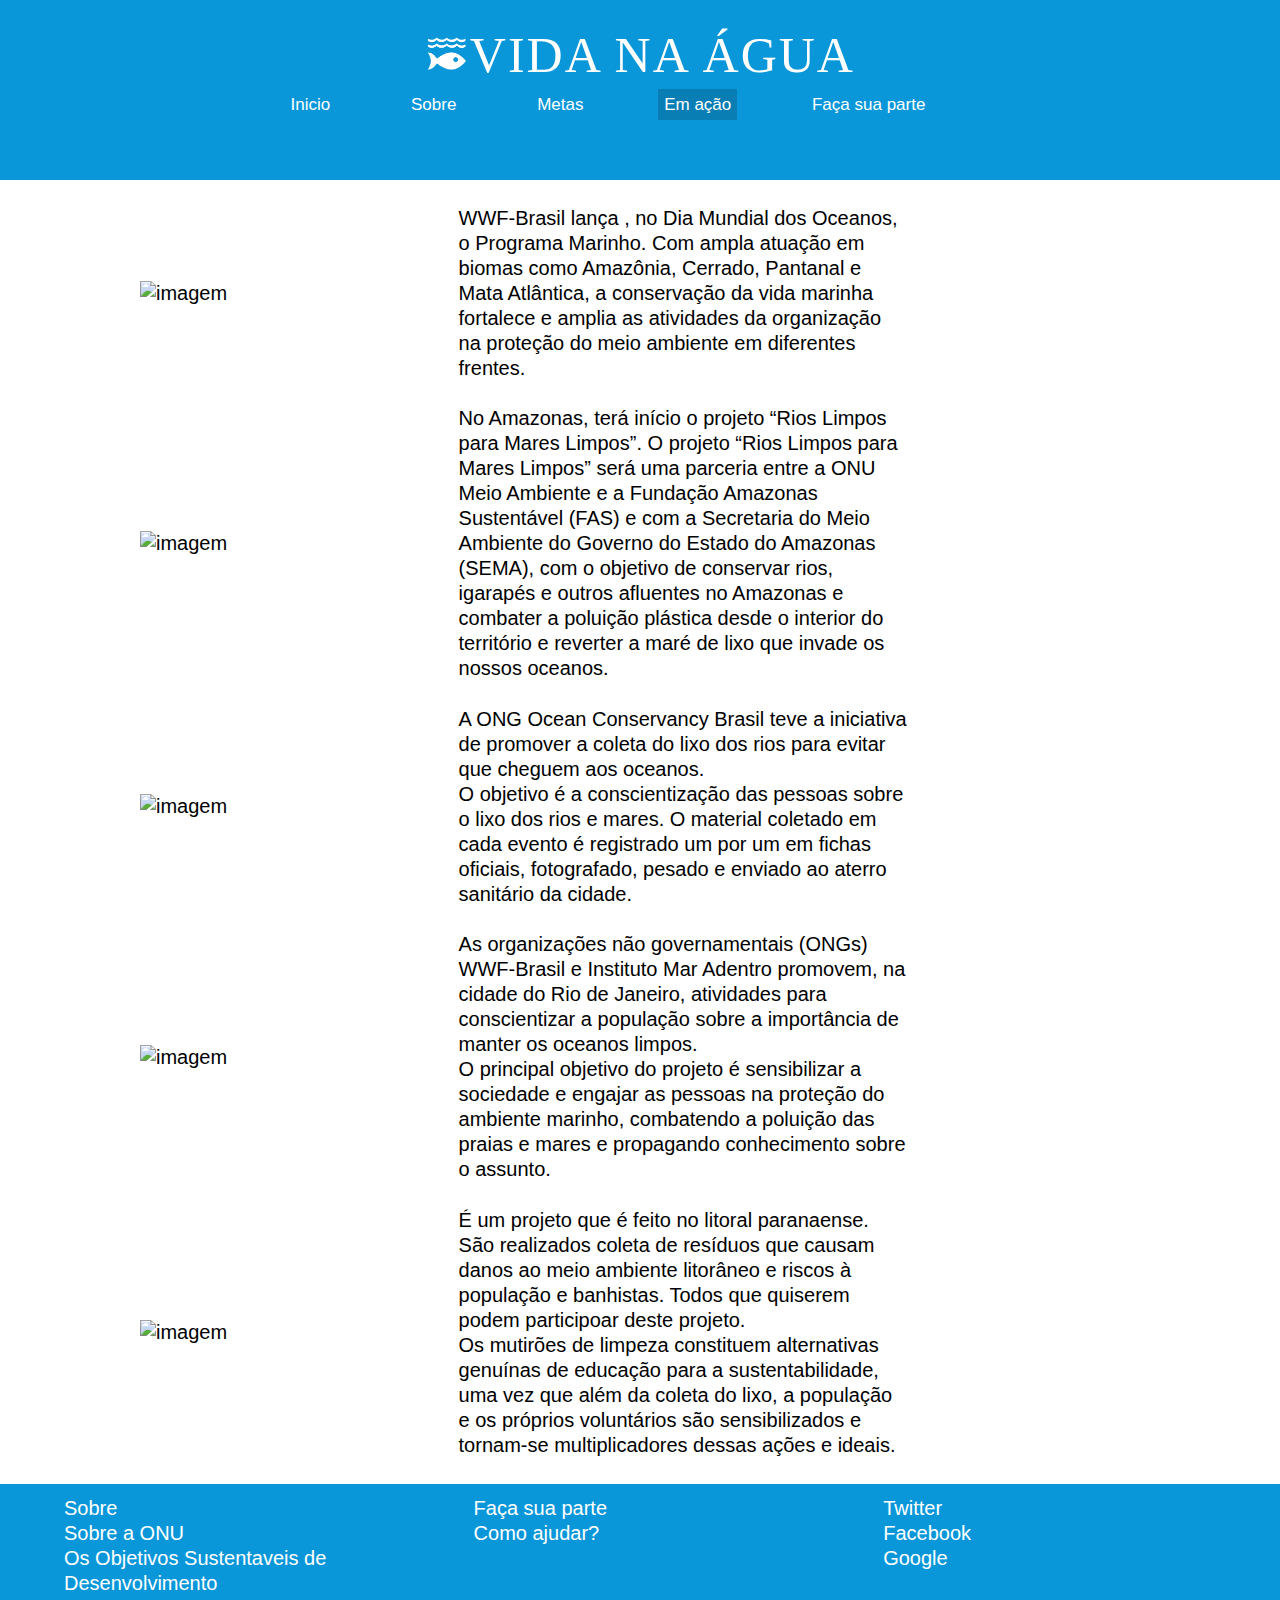
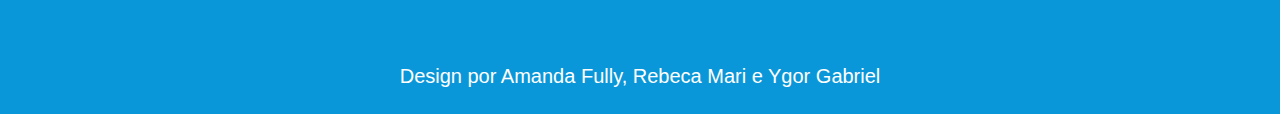
==== trabalho/em-acao.html @ 9d88c1c8 "Add files via upload" ====
<!DOCTYPE html>

<html>
	<head>
		<meta charset="utf8">
		<title>Vida na Água | Em Ação</title>
		<link rel="stylesheet" type="text/css" href="./css/reset.css">
		<link rel="stylesheet" type="text/css" href="./css/estilos.css">
		<link rel="stylesheet" type="text/css" href="./css/em-acao.css">
	</head>
	<body>
		<header>
			<h1><img id="logo" src="./img/peixe.png">Vida na água</h1>
			<nav class="menu">
				<ul>
					<li><a href="index.html">Inicio</a></li>
					<li><a href="sobre.html">Sobre</a></li>
					<li><a href="metas.html">Metas</a></li>
					<li id="ativado"><a href="em-acao.html">Em ação</a></li>
					<li><a href="faca-sua-parte.html">Faça sua parte</a></li>
				</ul>
			</nav>
		</header>
		
		<div class="conteudo">
			<img src="" alt="imagem">
			<p>WWF-Brasil lança , no Dia Mundial dos Oceanos, o Programa Marinho. Com ampla atuação em biomas como Amazônia, Cerrado, Pantanal e Mata Atlântica, a conservação da vida marinha fortalece e amplia as atividades da organização na proteção do meio ambiente em diferentes frentes.</p>
		</div>
		<div class="conteudo">
			<img src="" alt="imagem">
			<p>No Amazonas, terá início o projeto “Rios Limpos para Mares Limpos”. O projeto “Rios Limpos para Mares Limpos” será uma parceria entre a ONU Meio Ambiente e a Fundação Amazonas Sustentável (FAS) e com a Secretaria do Meio Ambiente do Governo do Estado do Amazonas (SEMA), com o objetivo de conservar  rios, igarapés e outros afluentes no Amazonas e combater a poluição plástica desde o interior do território e reverter a maré de lixo que invade os nossos oceanos.</p>
		</div>
		<div class="conteudo">
			<img src="" alt="imagem">
			<p>A ONG Ocean Conservancy Brasil teve a  iniciativa de promover a coleta do lixo dos rios para evitar que cheguem aos oceanos.</br>O objetivo é a conscientização das pessoas sobre o lixo dos rios e mares. O material coletado em cada evento é registrado um por um em fichas oficiais, fotografado, pesado e enviado ao aterro sanitário da cidade.</p>
		</div>
		<div class="conteudo">
			<img src="" alt="imagem">
			<p>As organizações não governamentais (ONGs) WWF-Brasil e Instituto Mar Adentro promovem,  na cidade do Rio de Janeiro, atividades para conscientizar a população sobre a importância de manter os oceanos limpos.</br>O principal objetivo do projeto é sensibilizar a sociedade e engajar as pessoas na proteção do ambiente marinho, combatendo a poluição das praias e mares e propagando conhecimento sobre o assunto.</p>
		</div>
		<div class="conteudo">
			<img src="" alt="imagem">
			<p>É um projeto que é feito no litoral paranaense. São realizados coleta de resíduos que causam danos ao meio ambiente litorâneo e riscos à população e banhistas. Todos que quiserem podem participoar deste projeto.</br>Os mutirões de limpeza constituem alternativas genuínas de educação para a sustentabilidade, uma vez que além da coleta do lixo, a população e os próprios voluntários são sensibilizados e tornam-se multiplicadores dessas ações e ideais. </p>
		</div>
		
		<footer>
			<div>
				<h4>Sobre</h4>
				<ul>
					<li><a href="#">Sobre a ONU</a></li>
					<li><a href="#">Os Objetivos Sustentaveis de Desenvolvimento</a></li>
				</ul>
			</div>
			
			<div>
				<h4>Faça sua parte</h4>
				<a href="faca-sua-parte.html">Como ajudar?</a>
			</div>
			
			<div>
				<ul>
					<li><a href="#"><img src="" alt="">Twitter</a></li>
					<li><a href="#"><img src="" alt="">Facebook</a></li>
					<li><a href="#"><img src="" alt="">Google</a></li>
				</ul>
			</div>
		</footer>
		<div class="criacao">
			<p> Design por Amanda Fully, Rebeca Mari e Ygor Gabriel</p>
		</div>
	</body>
</html>
---- trabalho/css/estilos.css ----
body,div,img{
	font-family: Arial, sans-serif;
	font-size: 20px;
	line-height: 25px;
}

header{
	text-align: center;
	width: 100%;
	height: 180px;
	background-color: #0a97d9;
	color: #ffffff;
}

header h1{
	position: relative;
	top: 20%;
	font-family: Haettenschweiler;
	letter-spacing: 2px;
	font-size: 50px;
	text-transform: uppercase;
	display: flex;
	align-items: center;
	justify-content: center;
	margin: 0 auto;
}

#logo{
	height: 38px;
	margin-right: 2px;
}

.menu{
	position: relative;
	top: 30%;
	font-size: 17px;
}

.menu li{
	display: inline;
	padding: 6px;
	margin-right: 5%;
}

.menu a{
	text-decoration: none;
	color: #ffffff;
}

#ativado{
	background-color: #087eb5;
}

h2{
	margin-left: auto;
	margin-right: auto;
	width: 50%;
	font-size: 22px;
	text-transform: uppercase;
	font-weight: bolder;
}

h3{
	font-size: 20px;
	text-transform: uppercase;
	margin-top: 10px;
	font-weight: bolder;
}

footer{
	background-color: #0a97d9;
	color: #ffffff;
	height: 180px;
}

footer div{
	width: 25%;
	height: 100px;
	float: left;
	padding-left: 5%;
	padding-right: 2%;
	padding-top: 1%;
}

footer a{
	text-decoration: none;
	color: #ffffff;
}

.criacao{
	text-align: center;
	background-color: #0a97d9;
	color: #ffffff;
	padding-bottom: 2%;
}
---- trabalho/css/em-acao.css ----
.conteudo{
	display: flex;
	align-items: center;
	flex-wrap: wrap;
	max-width: 1000px;
	margin: 2% auto;
}

.conteudo img{
	
}

.conteudo p{
	max-width: 450px;
	margin: 0 auto;
}
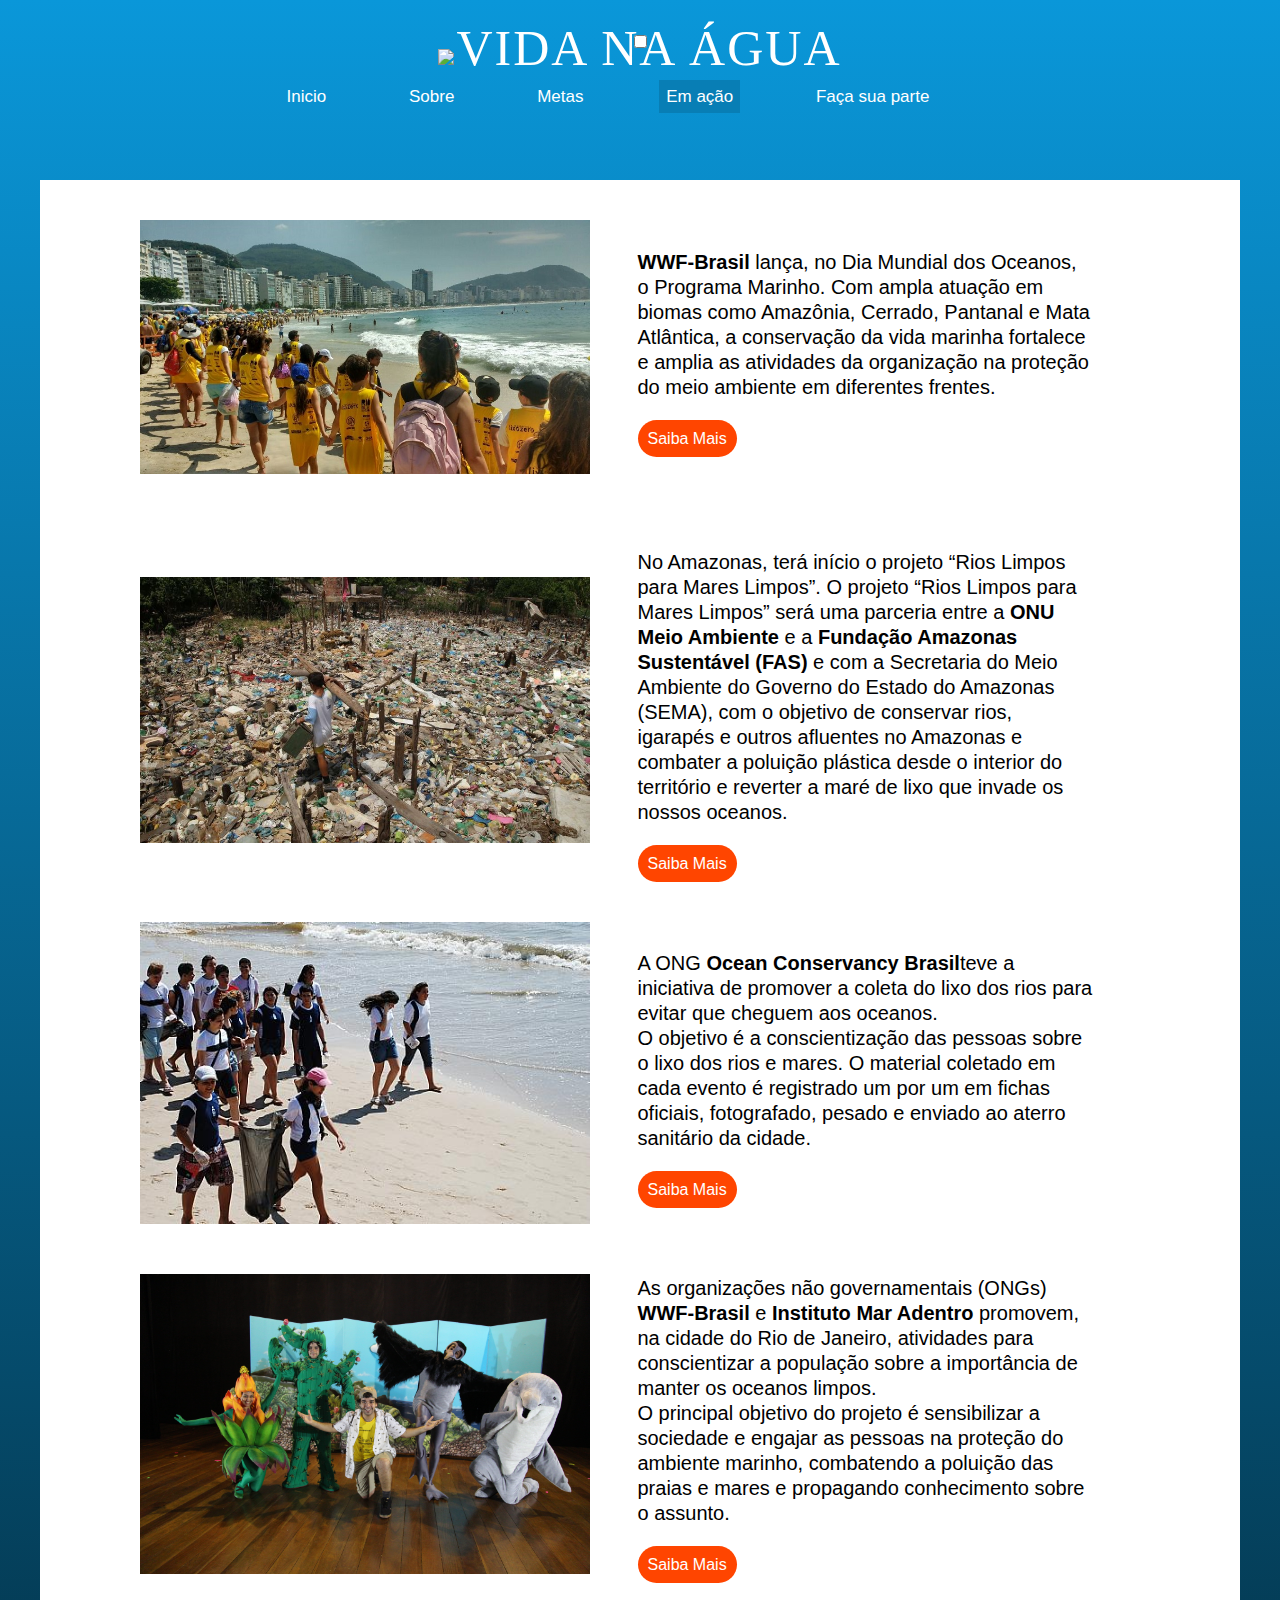
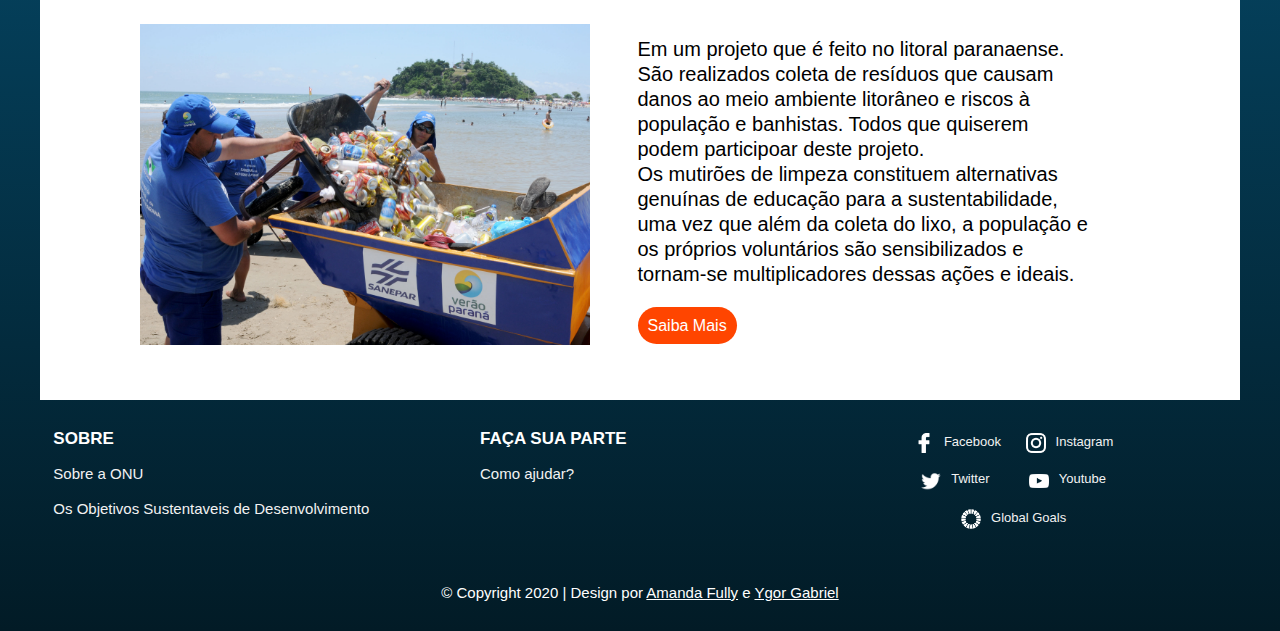
==== commit 9f493207: "Update em-acao.html" ====
--- a/trabalho/em-acao.html
+++ b/trabalho/em-acao.html
@@ -10,63 +10,81 @@
 	</head>
 	<body>
 		<header>
-			<h1><img id="logo" src="./img/peixe.png">Vida na água</h1>
-			<nav class="menu">
-				<ul>
-					<li><a href="index.html">Inicio</a></li>
-					<li><a href="sobre.html">Sobre</a></li>
-					<li><a href="metas.html">Metas</a></li>
-					<li id="ativado"><a href="em-acao.html">Em ação</a></li>
-					<li><a href="faca-sua-parte.html">Faça sua parte</a></li>
-				</ul>
-			</nav>
+			<h1><a href="index.html"><img id="logo" src="./img/peixe.png">Vida na água</a></h1>
+			
+			<input type="checkbox" id="check">
+			<label id="icone" for="check"><img src="./img/menu_mobile.png"></label>
+			
+			<div class="barra_menu">
+				<nav class="menu">
+					<ul>
+						<li><a href="index.html">Inicio</a></li>
+						<li><a href="sobre.html">Sobre</a></li>
+						<li><a href="metas.html">Metas</a></li>
+						<li><a id="ativado" href="em-acao.html">Em ação</a></li>
+						<li><a href="faca-sua-parte.html">Faça sua parte</a></li>
+					</ul>
+				</nav>
+			</div>
 		</header>
 		
-		<div class="conteudo">
-			<img src="" alt="imagem">
-			<p>WWF-Brasil lança , no Dia Mundial dos Oceanos, o Programa Marinho. Com ampla atuação em biomas como Amazônia, Cerrado, Pantanal e Mata Atlântica, a conservação da vida marinha fortalece e amplia as atividades da organização na proteção do meio ambiente em diferentes frentes.</p>
-		</div>
-		<div class="conteudo">
-			<img src="" alt="imagem">
-			<p>No Amazonas, terá início o projeto “Rios Limpos para Mares Limpos”. O projeto “Rios Limpos para Mares Limpos” será uma parceria entre a ONU Meio Ambiente e a Fundação Amazonas Sustentável (FAS) e com a Secretaria do Meio Ambiente do Governo do Estado do Amazonas (SEMA), com o objetivo de conservar  rios, igarapés e outros afluentes no Amazonas e combater a poluição plástica desde o interior do território e reverter a maré de lixo que invade os nossos oceanos.</p>
-		</div>
-		<div class="conteudo">
-			<img src="" alt="imagem">
-			<p>A ONG Ocean Conservancy Brasil teve a  iniciativa de promover a coleta do lixo dos rios para evitar que cheguem aos oceanos.</br>O objetivo é a conscientização das pessoas sobre o lixo dos rios e mares. O material coletado em cada evento é registrado um por um em fichas oficiais, fotografado, pesado e enviado ao aterro sanitário da cidade.</p>
-		</div>
-		<div class="conteudo">
-			<img src="" alt="imagem">
-			<p>As organizações não governamentais (ONGs) WWF-Brasil e Instituto Mar Adentro promovem,  na cidade do Rio de Janeiro, atividades para conscientizar a população sobre a importância de manter os oceanos limpos.</br>O principal objetivo do projeto é sensibilizar a sociedade e engajar as pessoas na proteção do ambiente marinho, combatendo a poluição das praias e mares e propagando conhecimento sobre o assunto.</p>
-		</div>
-		<div class="conteudo">
-			<img src="" alt="imagem">
-			<p>É um projeto que é feito no litoral paranaense. São realizados coleta de resíduos que causam danos ao meio ambiente litorâneo e riscos à população e banhistas. Todos que quiserem podem participoar deste projeto.</br>Os mutirões de limpeza constituem alternativas genuínas de educação para a sustentabilidade, uma vez que além da coleta do lixo, a população e os próprios voluntários são sensibilizados e tornam-se multiplicadores dessas ações e ideais. </p>
+		<div class="corpo">
+			<div class="conteudo">
+				<a href="https://www.wwf.org.br/natureza_brasileira/reducao_de_impactos2/programa_marinho/" target="_blank"><img src="./img/em_acao_1.jpg" alt="ação na praia"></a>
+				<p><strong>WWF-Brasil</strong> lança, no Dia Mundial dos Oceanos, o Programa Marinho. Com ampla atuação em biomas como Amazônia, Cerrado, Pantanal e Mata Atlântica, a conservação da vida marinha fortalece e amplia as atividades da organização na proteção do meio ambiente em diferentes frentes.
+				<br><br><a class="saiba_mais" href="https://www.wwf.org.br/natureza_brasileira/reducao_de_impactos2/programa_marinho/" target="_blank">Saiba Mais</a></p>
+				
+			</div>
+			<div class="conteudo">
+				<a href="https://www.ecoamazonia.org.br/2018/06/onu-meio-ambiente-lanca-iniciativa-rios-limpos-mares-limpos-amazonas/" target="_blank"><img src="./img/em_acao_2.jpg"></a>
+				<p>No Amazonas, terá início o projeto “Rios Limpos para Mares Limpos”. O projeto “Rios Limpos para Mares Limpos” será uma parceria entre a <strong>ONU Meio Ambiente</strong> e a <strong>Fundação Amazonas Sustentável (FAS)</strong> e com a Secretaria do Meio Ambiente do Governo do Estado do Amazonas (SEMA), com o objetivo de conservar  rios, igarapés e outros afluentes no Amazonas e combater a poluição plástica desde o interior do território e reverter a maré de lixo que invade os nossos oceanos.
+				<br><br><a class="saiba_mais" href="https://www.ecoamazonia.org.br/2018/06/onu-meio-ambiente-lanca-iniciativa-rios-limpos-mares-limpos-amazonas/" target="_blank">Saiba Mais</a></p>
+			</div>
+			<div class="conteudo">
+				<a href="https://www2.bauru.sp.gov.br/materia.aspx?n=34090" target="_blank"><img src="./img/em_acao_3.jpg"></a>
+				<p>A ONG <strong>Ocean Conservancy Brasil</strong>teve a  iniciativa de promover a coleta do lixo dos rios para evitar que cheguem aos oceanos.</br>O objetivo é a conscientização das pessoas sobre o lixo dos rios e mares. O material coletado em cada evento é registrado um por um em fichas oficiais, fotografado, pesado e enviado ao aterro sanitário da cidade.
+				<br><br><a class="saiba_mais" href="https://www2.bauru.sp.gov.br/materia.aspx?n=34090" target="_blank">Saiba Mais</a></p>
+			</div>
+			<div class="conteudo">
+				<a href="https://www.wwf.org.br/?60502/WWF-Brasil-e-Instituto-Mar-Adentro-participam-de-ao-do-Clean-Up-the-World" target="_blank"><img src="./img/em_acao_4.jpg"></a>
+				<p>As organizações não governamentais (ONGs) <strong>WWF-Brasil</strong> e <strong>Instituto Mar Adentro</strong> promovem,  na cidade do Rio de Janeiro, atividades para conscientizar a população sobre a importância de manter os oceanos limpos.</br>O principal objetivo do projeto é sensibilizar a sociedade e engajar as pessoas na proteção do ambiente marinho, combatendo a poluição das praias e mares e propagando conhecimento sobre o assunto.
+				<br><br><a class="saiba_mais" href="https://www.wwf.org.br/?60502/WWF-Brasil-e-Instituto-Mar-Adentro-participam-de-ao-do-Clean-Up-the-World" target="_blank">Saiba Mais</a></p>
+			</div>
+			<div class="conteudo">
+				<a href="https://g1.globo.com/pr/parana/noticia/2019/12/25/limpeza-das-praias-do-litoral-do-parana-comeca-diz-sanepar.ghtml" target="_blank"><img src="./img/em_acao_5.jpg"></a>
+				<p>Em um projeto que é feito no litoral paranaense. São realizados coleta de resíduos que causam danos ao meio ambiente litorâneo e riscos à população e banhistas. Todos que quiserem podem participoar deste projeto.</br>Os mutirões de limpeza constituem alternativas genuínas de educação para a sustentabilidade, uma vez que além da coleta do lixo, a população e os próprios voluntários são sensibilizados e tornam-se multiplicadores dessas ações e ideais.  
+				<br><br><a class="saiba_mais" href="https://g1.globo.com/pr/parana/noticia/2019/12/25/limpeza-das-praias-do-litoral-do-parana-comeca-diz-sanepar.ghtml" target="_blank">Saiba Mais</a></p>
+			</div>
 		</div>
 		
 		<footer>
 			<div>
 				<h4>Sobre</h4>
 				<ul>
-					<li><a href="#">Sobre a ONU</a></li>
-					<li><a href="#">Os Objetivos Sustentaveis de Desenvolvimento</a></li>
+					<li><a href="sobre.html">Sobre a ONU</a></li>
+					<li><a href="https://brasil.un.org/pt-br/sdgs">Os Objetivos Sustentaveis de Desenvolvimento</a></li>
 				</ul>
 			</div>
 			
 			<div>
 				<h4>Faça sua parte</h4>
-				<a href="faca-sua-parte.html">Como ajudar?</a>
+				<ul>
+					<li><a href="faca-sua-parte.html">Como ajudar?</a></li>
+				</ul>
 			</div>
 			
 			<div>
-				<ul>
-					<li><a href="#"><img src="" alt="">Twitter</a></li>
-					<li><a href="#"><img src="" alt="">Facebook</a></li>
-					<li><a href="#"><img src="" alt="">Google</a></li>
+				<ul class="redes_sociais">
+					<a href="https://www.facebook.com/theglobalgoals" target="_blank"><img src="./img/logo_facebook.png" alt="logo do Facebook"><li>Facebook</li></a>
+					<a href="https://www.instagram.com/TheGlobalGoals/" target="_blank"><img src="./img/logo_instagram.png" alt="logo do Instagram"><li>Instagram</li></a>
+					<a href="https://twitter.com/TheGlobalGoals" target="_blank"><img src="./img/logo_twitter.png" alt="logo do Twitter"><li>Twitter</li></a>
+					<a href="https://www.youtube.com/channel/UCRfuAYy7MesZmgOi1Ezy0ng" target="_blank"><img src="./img/logo_youtube.png" alt="logo do Youtube"><li>Youtube</li></a>
+					<a href="https://www.globalgoals.org" target="_blank"><img src="./img/logo_obs.png" alt="logo do OSD"><li>Global Goals</li></a>
 				</ul>
 			</div>
 		</footer>
 		<div class="criacao">
-			<p> Design por Amanda Fully, Rebeca Mari e Ygor Gabriel</p>
+			<p>© Copyright 2020 | Design por <a href="https://amandafully.github.io/" target="_blank">Amanda Fully</a> e <a href="https://ygorgabriel99.github.io/" target="_blank">Ygor Gabriel</a></p>
 		</div>
 	</body>
-</html>+</html>
--- a/trabalho/css/estilos.css
+++ b/trabalho/css/estilos.css
@@ -4,11 +4,21 @@
 	line-height: 25px;
 }
 
+body{
+	background-image: linear-gradient(#0a97d9,#021b26);
+}
+
+.corpo{
+	background-color: #fff;
+	max-width: 1200px;
+	margin: 0 auto;
+	padding-bottom: 2.5%;
+}
+
 header{
 	text-align: center;
 	width: 100%;
 	height: 180px;
-	background-color: #0a97d9;
 	color: #ffffff;
 }
 
@@ -25,6 +35,11 @@
 	margin: 0 auto;
 }
 
+h1 a{
+	color: #fff;
+	text-decoration: none;
+}
+
 #logo{
 	height: 38px;
 	margin-right: 2px;
@@ -32,30 +47,34 @@
 
 .menu{
 	position: relative;
-	top: 30%;
+	top: 30px;
 	font-size: 17px;
 }
 
 .menu li{
 	display: inline;
-	padding: 6px;
+}
+
+.menu a{
 	margin-right: 5%;
-}
-
-.menu a{
+	padding: 7px;
 	text-decoration: none;
 	color: #ffffff;
 }
 
 #ativado{
 	background-color: #087eb5;
+}
+
+.menu a:hover{
+	background-color: #06597f;
 }
 
 h2{
 	margin-left: auto;
 	margin-right: auto;
 	width: 50%;
-	font-size: 22px;
+	font-size: 25px;
 	text-transform: uppercase;
 	font-weight: bolder;
 }
@@ -68,28 +87,201 @@
 }
 
 footer{
-	background-color: #0a97d9;
 	color: #ffffff;
 	height: 180px;
+	display: flex;
+	align-items: flex-start;
+	justify-content: space-around;
+	align-content: flex-start;
 }
 
 footer div{
+	margin-top: 2%;
 	width: 25%;
-	height: 100px;
-	float: left;
-	padding-left: 5%;
-	padding-right: 2%;
-	padding-top: 1%;
+}
+
+footer h4{
+	padding-bottom: 10px;
+	font-size: 17px;
+	text-transform: uppercase;
+	font-weight: bolder;
 }
 
 footer a{
 	text-decoration: none;
-	color: #ffffff;
+	color: #f2f2f2;
+}
+
+footer li{
+	padding-bottom: 10px;
+	font-size: 15px;
+}
+
+footer img{
+	width: 20px;
+	margin-bottom: 3px;
+	margin-right: 10px;	
+}
+
+.redes_sociais{
+	display: flex;
+	flex-wrap: wrap;
+	justify-content: space-around;
+	width: 70%;
+}
+
+.redes_sociais a{
+	display: flex;
+	flex-wrap: wrap;
+	align-items: center;
+}
+
+.redes_sociais li{
+	padding-top: 3%;
+	font-size: 13px;
+	margin-right: 10px;
 }
 
 .criacao{
+	font-size: 15px;
 	text-align: center;
-	background-color: #0a97d9;
 	color: #ffffff;
 	padding-bottom: 2%;
-}+}
+
+.criacao a{
+	color: #fff;
+}
+
+.destaque{
+	text-transform: uppercase;
+}
+
+strong{
+	font-weight: bolder;
+}
+
+@media screen and (min-width: 1000px){
+	#icone{
+		display: none;
+	}
+}
+
+@media screen and (max-width: 1000px){
+	p{
+		font-size: 18px;
+	}
+	
+	h2{
+		font-size: 22px;
+	}
+	
+	h3{
+		font-size: 18px;
+	}
+	
+	header{
+		background-color: #0a97d9;
+		height: 100px;
+		position: sticky;
+		top: 0;
+	}
+	
+	header h1{
+		position: relative;
+		top: 20%;
+		font-size: 70px;
+	}
+	
+	#logo{
+		height: 55px;
+	}
+	
+	label img{
+		width: 30px;
+	}
+
+	#check{
+		display: none;
+	}
+
+	#icone{
+		cursor: pointer;
+		padding: 15px;
+		position: absolute;
+		left: 0;
+		top: 20px;
+		z-index: 2;
+	}
+
+	.barra_menu{
+		background-color: #0a97d9;
+		height: 100vh;
+		width: 300px;
+		position: absolute;
+		top: 0;
+		left: -300px;
+		transition: all .2s linear;
+		z-index: 1;
+	}
+
+	.menu{
+		width: 100%;
+		position: absolute;
+	}
+
+	.menu a{
+		position: relative;
+		top: 40px;
+		padding: 20px;
+		text-align: left;
+		transition: all .2s linear;
+		display: block;
+	}
+
+	#check:checked ~ .barra_menu{
+		transform: translate(300px);
+	}
+	
+	footer{
+		height: 250px;
+		display: flex;
+		flex-wrap: wrap;
+	}
+
+	footer div{
+		margin: 7px 0 auto;
+		width: 42%;
+		padding-left: 5%;
+		padding-right: 2%;
+		padding-top: 1%;
+	}
+	
+	footer img{
+		width: 30px;
+	}
+	
+	footer h4{
+		font-size: 20px;
+	}
+	
+	footer li{
+		font-size: 18px;
+	}
+	
+	.redes_sociais{
+		width: 100%;
+		display: flex;
+		margin: 10px auto;
+		justify-content: justify;
+	}
+	
+	.redes_sociais li{
+		display: none;
+		text-align: center;	
+	}
+	
+	.criacao p{
+		font-size: 10px;
+	}
+}
--- a/trabalho/css/em-acao.css
+++ b/trabalho/css/em-acao.css
@@ -3,14 +3,58 @@
 	align-items: center;
 	flex-wrap: wrap;
 	max-width: 1000px;
-	margin: 2% auto;
+	min-height: 340px;
+	margin: 0 auto;
 }
 
 .conteudo img{
-	
+	width: 100%;
+	max-height: 450px;
+	max-width: 450px;
+    -webkit-transition: -webkit-transform .5s ease;
+    transition: transform .5s ease;
+}
+
+.conteudo img:hover{
+   -webkit-transform: scale(1.1);
+   transform: scale(1.1);
 }
 
 .conteudo p{
-	max-width: 450px;
-	margin: 0 auto;
-}+	max-width: 455px;
+	margin: 3% auto;
+}
+
+.saiba_mais{
+	font-size: 16px;
+	color: #fff;
+	text-decoration: none;
+	background-color: #FF4500;
+	border-radius: 30px;
+	padding: 10px;
+	margin-bottom: 5px;
+}
+
+.saiba_mais:hover{
+	background-color: #ff6600;
+}
+
+@media screen and (max-width: 1000px){
+	.conteudo{
+		flex-direction: column;
+	}
+	
+	.conteudo img{
+		margin: 2% auto;
+	}
+	
+	.conteudo p{
+		max-width: 90%;
+		font-size: 18px;
+	}
+	
+	.saiba_mais{
+		font-size: 14px;
+		padding: 15px;
+	}
+}
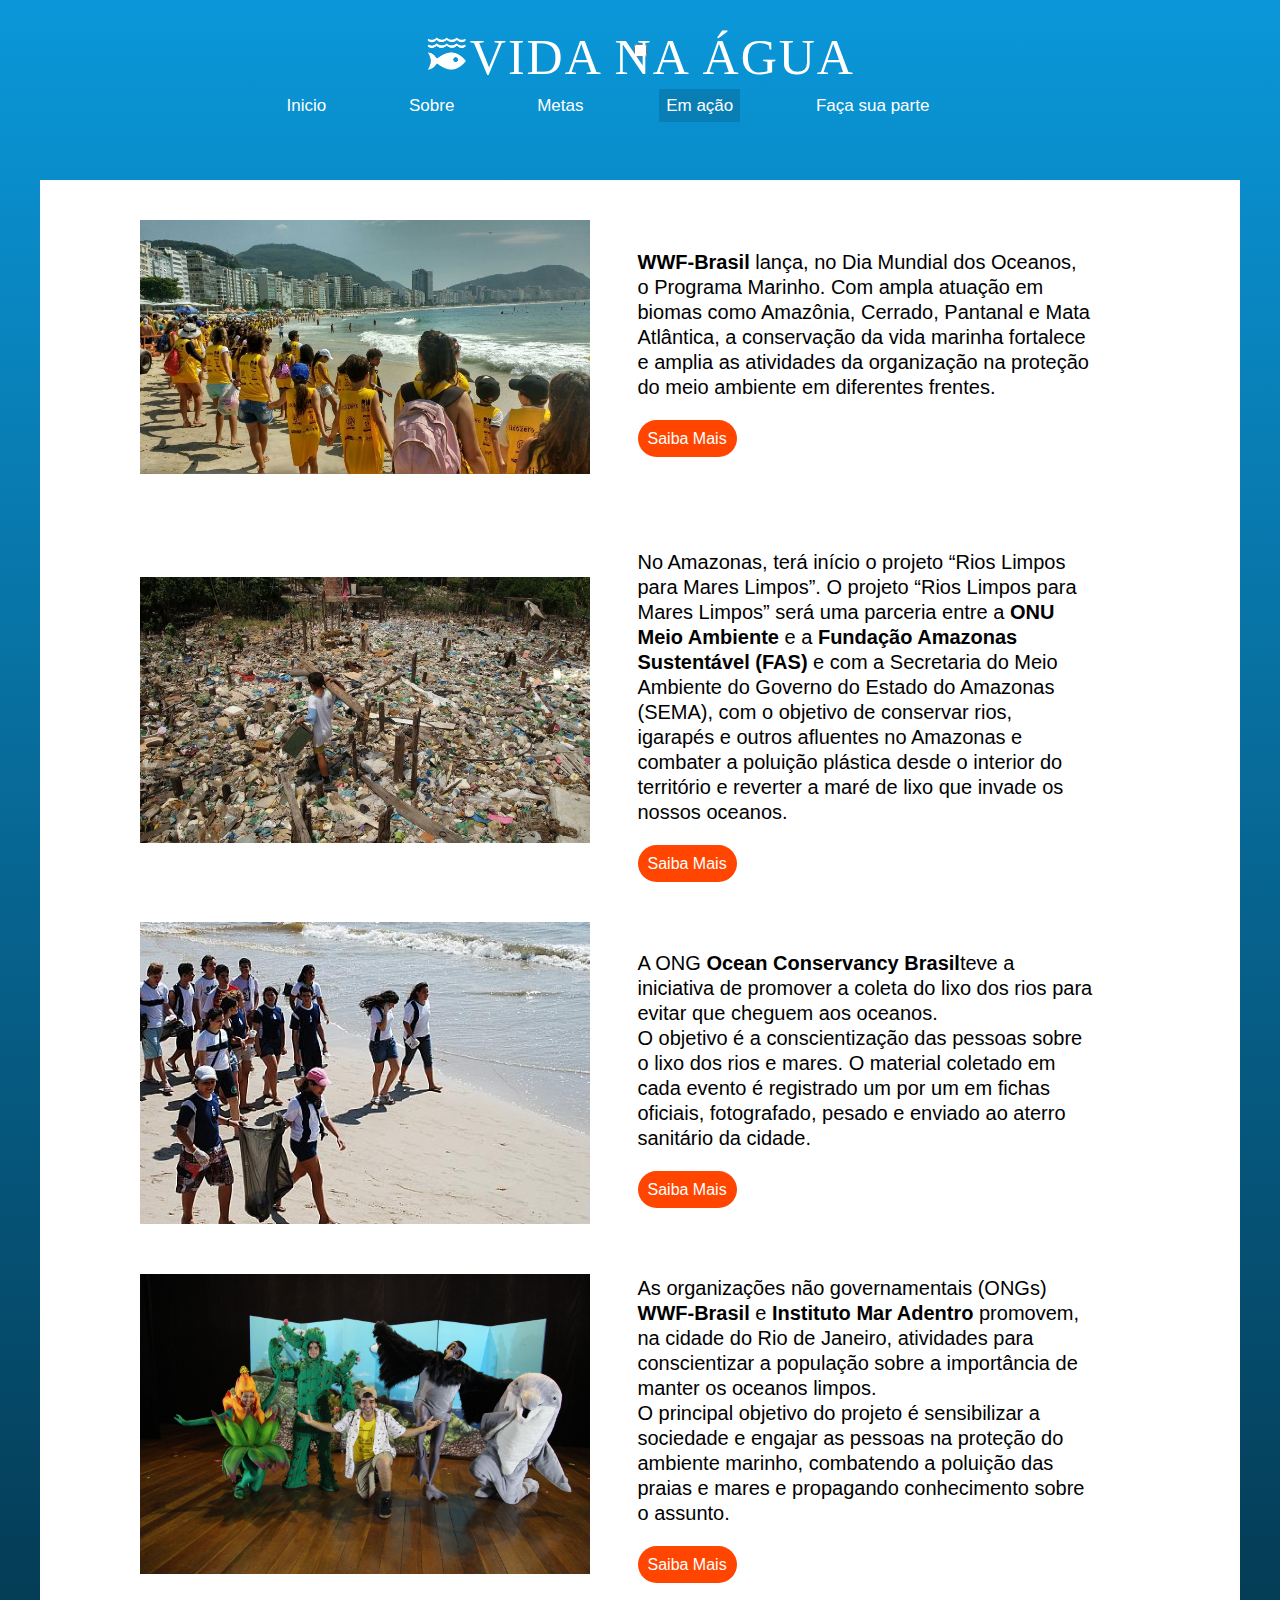
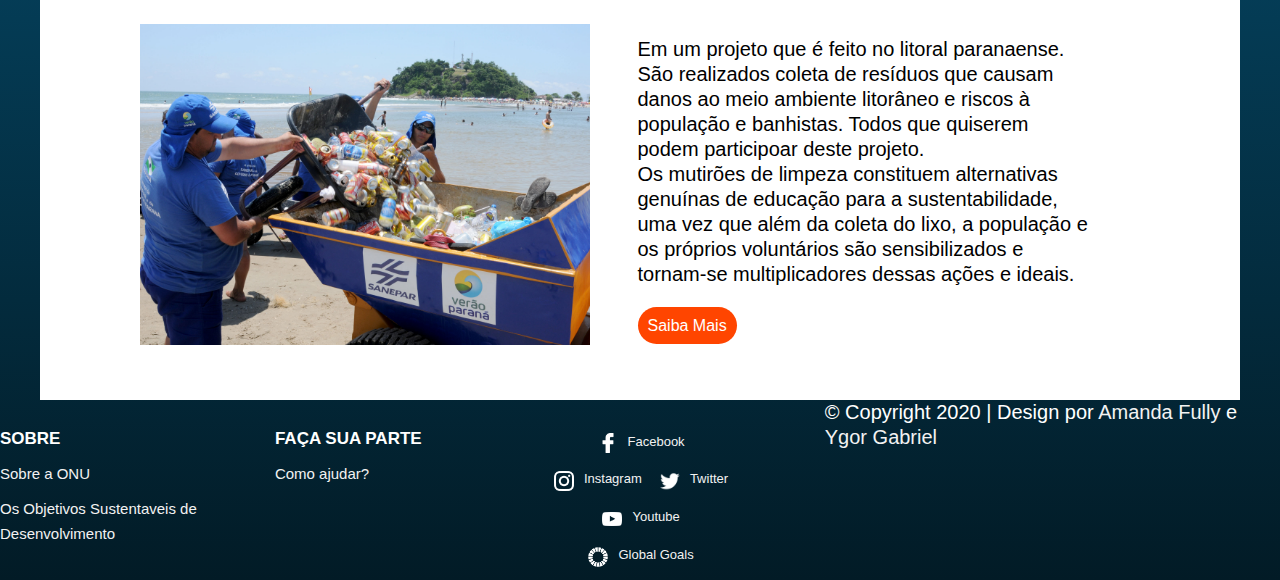
==== commit 55916134: "Update em-acao.html" ====
--- a/trabalho/em-acao.html
+++ b/trabalho/em-acao.html
@@ -2,7 +2,7 @@
 
 <html>
 	<head>
-		<meta charset="utf8">
+		<meta charset="utf-8">
 		<title>Vida na Água | Em Ação</title>
 		<link rel="stylesheet" type="text/css" href="./css/reset.css">
 		<link rel="stylesheet" type="text/css" href="./css/estilos.css">
@@ -82,9 +82,7 @@
 					<a href="https://www.globalgoals.org" target="_blank"><img src="./img/logo_obs.png" alt="logo do OSD"><li>Global Goals</li></a>
 				</ul>
 			</div>
+			<span>© Copyright 2020 | Design por <a href="https://amandafully.github.io/" target="_blank">Amanda Fully</a> e <a href="https://ygorgabriel99.github.io/" target="_blank">Ygor Gabriel</a></span>
 		</footer>
-		<div class="criacao">
-			<p>© Copyright 2020 | Design por <a href="https://amandafully.github.io/" target="_blank">Amanda Fully</a> e <a href="https://ygorgabriel99.github.io/" target="_blank">Ygor Gabriel</a></p>
-		</div>
 	</body>
 </html>
--- a/trabalho/css/estilos.css
+++ b/trabalho/css/estilos.css
@@ -182,23 +182,23 @@
 	
 	header{
 		background-color: #0a97d9;
-		height: 100px;
+		height: 150px;
 		position: sticky;
 		top: 0;
 	}
 	
 	header h1{
 		position: relative;
-		top: 20%;
-		font-size: 70px;
+		top: 25%;
+		font-size: 90px;
 	}
 	
 	#logo{
-		height: 55px;
+		height: 70px;
 	}
 	
 	label img{
-		width: 30px;
+		width: 50px;
 	}
 
 	#check{
@@ -210,17 +210,17 @@
 		padding: 15px;
 		position: absolute;
 		left: 0;
-		top: 20px;
+		top: 30px;
 		z-index: 2;
 	}
 
 	.barra_menu{
 		background-color: #0a97d9;
 		height: 100vh;
-		width: 300px;
+		width: 400px;
 		position: absolute;
 		top: 0;
-		left: -300px;
+		left: -400px;
 		transition: all .2s linear;
 		z-index: 1;
 	}
@@ -231,16 +231,17 @@
 	}
 
 	.menu a{
+		font-size: 30px;
 		position: relative;
-		top: 40px;
-		padding: 20px;
+		top: 65px;
+		padding: 35px;
 		text-align: left;
 		transition: all .2s linear;
 		display: block;
 	}
 
 	#check:checked ~ .barra_menu{
-		transform: translate(300px);
+		transform: translate(400px);
 	}
 	
 	footer{
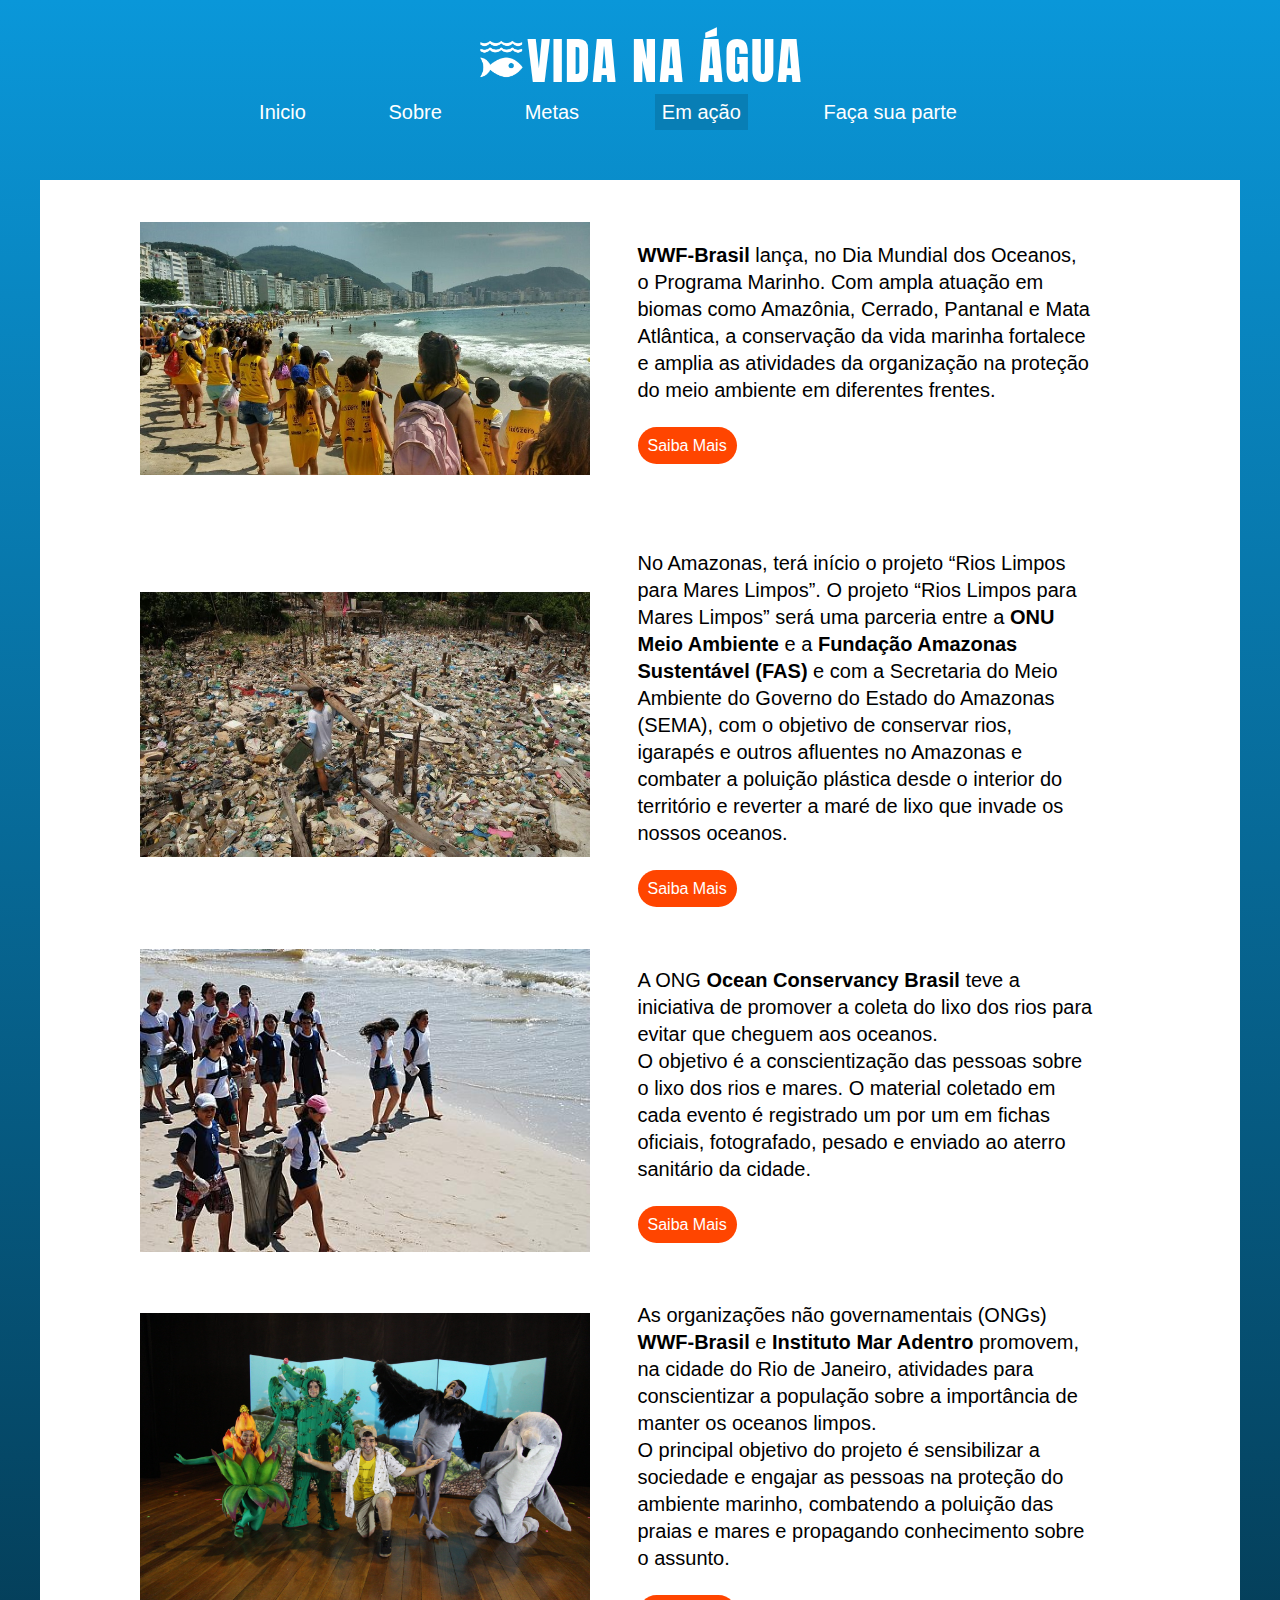
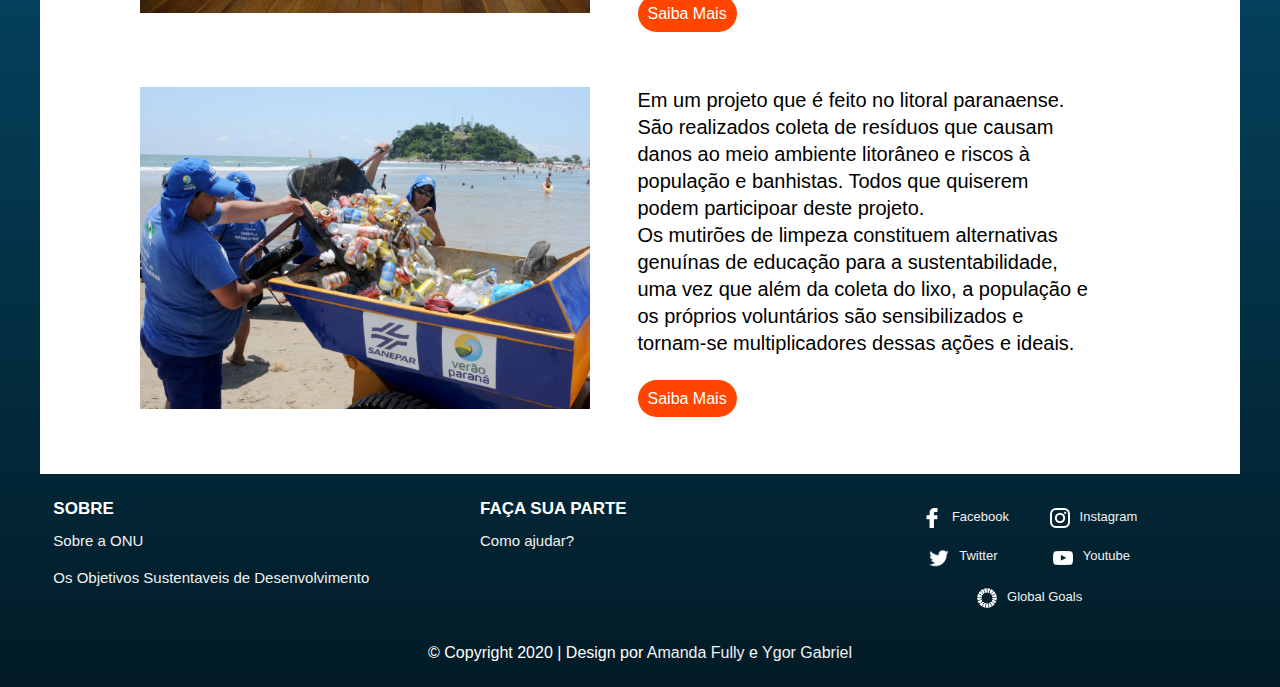
==== commit 3aaea26f: "Update em-acao.html" ====
--- a/trabalho/em-acao.html
+++ b/trabalho/em-acao.html
@@ -42,7 +42,7 @@
 			</div>
 			<div class="conteudo">
 				<a href="https://www2.bauru.sp.gov.br/materia.aspx?n=34090" target="_blank"><img src="./img/em_acao_3.jpg"></a>
-				<p>A ONG <strong>Ocean Conservancy Brasil</strong>teve a  iniciativa de promover a coleta do lixo dos rios para evitar que cheguem aos oceanos.</br>O objetivo é a conscientização das pessoas sobre o lixo dos rios e mares. O material coletado em cada evento é registrado um por um em fichas oficiais, fotografado, pesado e enviado ao aterro sanitário da cidade.
+				<p>A ONG <strong>Ocean Conservancy Brasil</strong> teve a  iniciativa de promover a coleta do lixo dos rios para evitar que cheguem aos oceanos.</br>O objetivo é a conscientização das pessoas sobre o lixo dos rios e mares. O material coletado em cada evento é registrado um por um em fichas oficiais, fotografado, pesado e enviado ao aterro sanitário da cidade.
 				<br><br><a class="saiba_mais" href="https://www2.bauru.sp.gov.br/materia.aspx?n=34090" target="_blank">Saiba Mais</a></p>
 			</div>
 			<div class="conteudo">
--- a/trabalho/css/estilos.css
+++ b/trabalho/css/estilos.css
@@ -1,11 +1,8 @@
-body,div,img{
-	font-family: Arial, sans-serif;
-	font-size: 20px;
-	line-height: 25px;
-}
+@import url('https://fonts.googleapis.com/css2?family=Anton&display=swap');
 
 body{
 	background-image: linear-gradient(#0a97d9,#021b26);
+	font-family: Arial, sans-serif;
 }
 
 .corpo{
@@ -22,17 +19,18 @@
 	color: #ffffff;
 }
 
-header h1{
+h1{
+	display: hidden;
 	position: relative;
 	top: 20%;
-	font-family: Haettenschweiler;
+	font-family: Anton;
 	letter-spacing: 2px;
 	font-size: 50px;
 	text-transform: uppercase;
 	display: flex;
 	align-items: center;
 	justify-content: center;
-	margin: 0 auto;
+	margin: 0 auto 1.5%;
 }
 
 h1 a{
@@ -41,7 +39,7 @@
 }
 
 #logo{
-	height: 38px;
+	height: 43px;
 	margin-right: 2px;
 }
 
@@ -70,27 +68,35 @@
 	background-color: #06597f;
 }
 
+header h2{
+	width: 50%;
+}
+
 h2{
-	margin-left: auto;
-	margin-right: auto;
-	width: 50%;
-	font-size: 25px;
-	text-transform: uppercase;
-	font-weight: bolder;
+	margin: 0 auto;
+	font-size: 28px;
+	text-transform: uppercase;
+	font-weight: bolder;
+	text-align: center;
 }
 
 h3{
+	font-size: 23px;
+	text-transform: uppercase;
+	margin-top: 10px;
+	font-weight: bolder;
+}
+
+p, li{
 	font-size: 20px;
-	text-transform: uppercase;
-	margin-top: 10px;
-	font-weight: bolder;
+	line-height: 27px;
 }
 
 footer{
 	color: #ffffff;
-	height: 180px;
 	display: flex;
 	align-items: flex-start;
+	flex-wrap: wrap;
 	justify-content: space-around;
 	align-content: flex-start;
 }
@@ -127,7 +133,7 @@
 	display: flex;
 	flex-wrap: wrap;
 	justify-content: space-around;
-	width: 70%;
+	width: 80%;
 }
 
 .redes_sociais a{
@@ -142,44 +148,38 @@
 	margin-right: 10px;
 }
 
-.criacao{
+footer span{
+	width: 100%;
+	display: block;
+	text-align: center;
+	color: #ffffff;
+	padding: 2%;
+}
+
+.destaque{
+	text-transform: uppercase;
+}
+
+strong{
+	font-weight: bolder;
+}
+
+figcaption{
 	font-size: 15px;
 	text-align: center;
-	color: #ffffff;
-	padding-bottom: 2%;
-}
-
-.criacao a{
-	color: #fff;
-}
-
-.destaque{
-	text-transform: uppercase;
-}
-
-strong{
-	font-weight: bolder;
-}
-
-@media screen and (min-width: 1000px){
+}
+
+#check{
+	display: none;
+}
+
+@media screen and (min-width: 1100px){
 	#icone{
 		display: none;
 	}
 }
 
-@media screen and (max-width: 1000px){
-	p{
-		font-size: 18px;
-	}
-	
-	h2{
-		font-size: 22px;
-	}
-	
-	h3{
-		font-size: 18px;
-	}
-	
+@media screen and (max-width: 1100px){
 	header{
 		background-color: #0a97d9;
 		height: 150px;
@@ -187,10 +187,10 @@
 		top: 0;
 	}
 	
-	header h1{
+	h1{
 		position: relative;
-		top: 25%;
-		font-size: 90px;
+		top: 20%;
+		font-size: 80px;
 	}
 	
 	#logo{
@@ -198,18 +198,14 @@
 	}
 	
 	label img{
-		width: 50px;
-	}
-
-	#check{
-		display: none;
+		width: 60px;
 	}
 
 	#icone{
 		cursor: pointer;
 		padding: 15px;
 		position: absolute;
-		left: 0;
+		left: 10px;
 		top: 30px;
 		z-index: 2;
 	}
@@ -217,10 +213,10 @@
 	.barra_menu{
 		background-color: #0a97d9;
 		height: 100vh;
-		width: 400px;
+		width: 50vw;
 		position: absolute;
 		top: 0;
-		left: -400px;
+		left: -50vw;
 		transition: all .2s linear;
 		z-index: 1;
 	}
@@ -231,43 +227,50 @@
 	}
 
 	.menu a{
-		font-size: 30px;
+		font-size: 38px;
 		position: relative;
-		top: 65px;
-		padding: 35px;
+		top: 100px;
+		padding: 45px;
+		margin-bottom: 35px;
 		text-align: left;
 		transition: all .2s linear;
 		display: block;
 	}
 
 	#check:checked ~ .barra_menu{
-		transform: translate(400px);
+		transform: translate(50vw);
 	}
 	
 	footer{
-		height: 250px;
+		height: 500px;
 		display: flex;
 		flex-wrap: wrap;
 	}
 
 	footer div{
 		margin: 7px 0 auto;
-		width: 42%;
+		width: 90%;
 		padding-left: 5%;
 		padding-right: 2%;
-		padding-top: 1%;
+		padding-top: 2%;
+		padding-bottom: 2%;
 	}
 	
 	footer img{
-		width: 30px;
+		width: 50px;
 	}
 	
 	footer h4{
-		font-size: 20px;
+		font-size: 35px;
 	}
 	
 	footer li{
-		font-size: 18px;
+		padding: 1% 0;
+		font-size: 30px;
+	}
+	
+	footer span{
+		font-size: 25px;
 	}
 	
 	.redes_sociais{
@@ -281,8 +284,4 @@
 		display: none;
 		text-align: center;	
 	}
-	
-	.criacao p{
-		font-size: 10px;
-	}
-}
+}
--- a/trabalho/css/em-acao.css
+++ b/trabalho/css/em-acao.css
@@ -8,9 +8,7 @@
 }
 
 .conteudo img{
-	width: 100%;
-	max-height: 450px;
-	max-width: 450px;
+	width: 450px;
     -webkit-transition: -webkit-transform .5s ease;
     transition: transform .5s ease;
 }
@@ -45,16 +43,23 @@
 	}
 	
 	.conteudo img{
-		margin: 2% auto;
+		width: 100%;
+	}
+	
+	.conteudo a{
+		width: 90%;
 	}
 	
 	.conteudo p{
 		max-width: 90%;
-		font-size: 18px;
 	}
 	
 	.saiba_mais{
 		font-size: 14px;
 		padding: 15px;
 	}
+	
+	.corpo{
+		padding-top: 2%;
+	}
 }
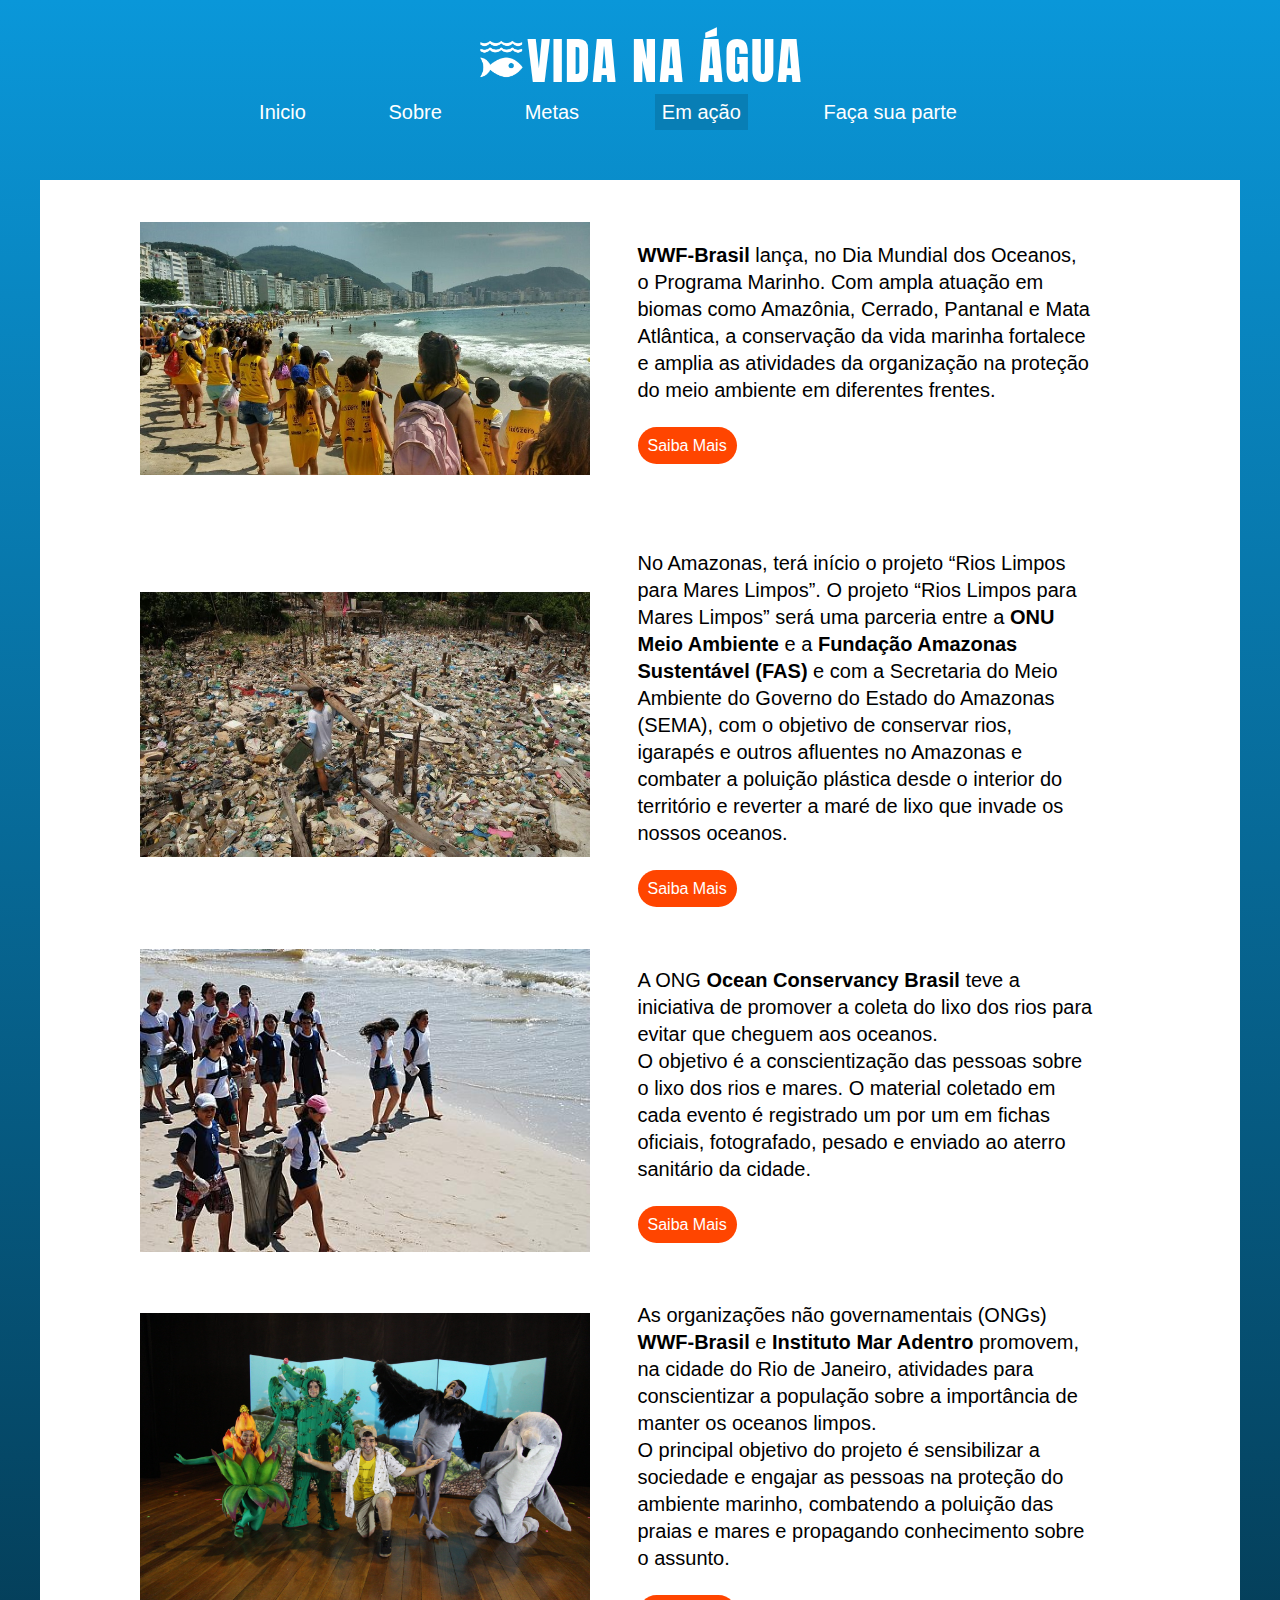
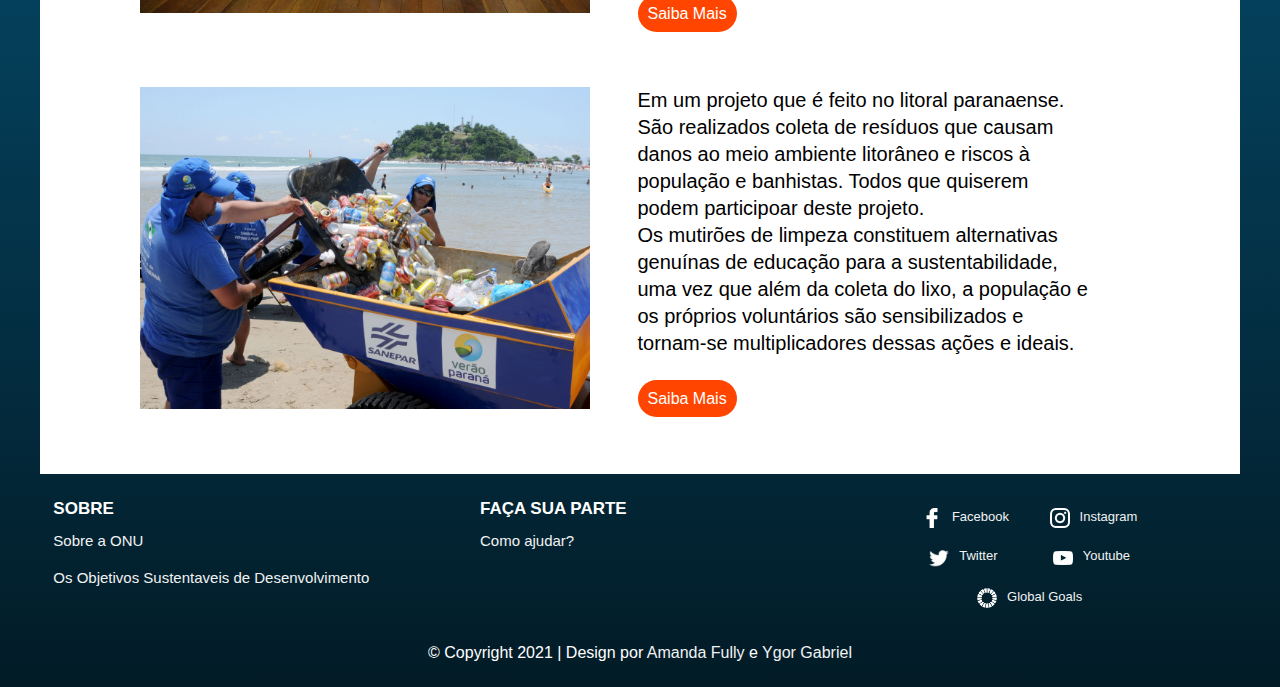
==== commit c1de2e4a: "Update em-acao.html" ====
--- a/trabalho/em-acao.html
+++ b/trabalho/em-acao.html
@@ -82,7 +82,7 @@
 					<a href="https://www.globalgoals.org" target="_blank"><img src="./img/logo_obs.png" alt="logo do OSD"><li>Global Goals</li></a>
 				</ul>
 			</div>
-			<span>© Copyright 2020 | Design por <a href="https://amandafully.github.io/" target="_blank">Amanda Fully</a> e <a href="https://ygorgabriel99.github.io/" target="_blank">Ygor Gabriel</a></span>
+			<span>© Copyright 2021 | Design por <a href="https://amandafully.github.io/" target="_blank">Amanda Fully</a> e <a href="https://ygorgabriel99.github.io/" target="_blank">Ygor Gabriel</a></span>
 		</footer>
 	</body>
 </html>
--- a/trabalho/css/estilos.css
+++ b/trabalho/css/estilos.css
@@ -191,6 +191,7 @@
 		position: relative;
 		top: 20%;
 		font-size: 80px;
+		margin: 0 auto;
 	}
 	
 	#logo{
